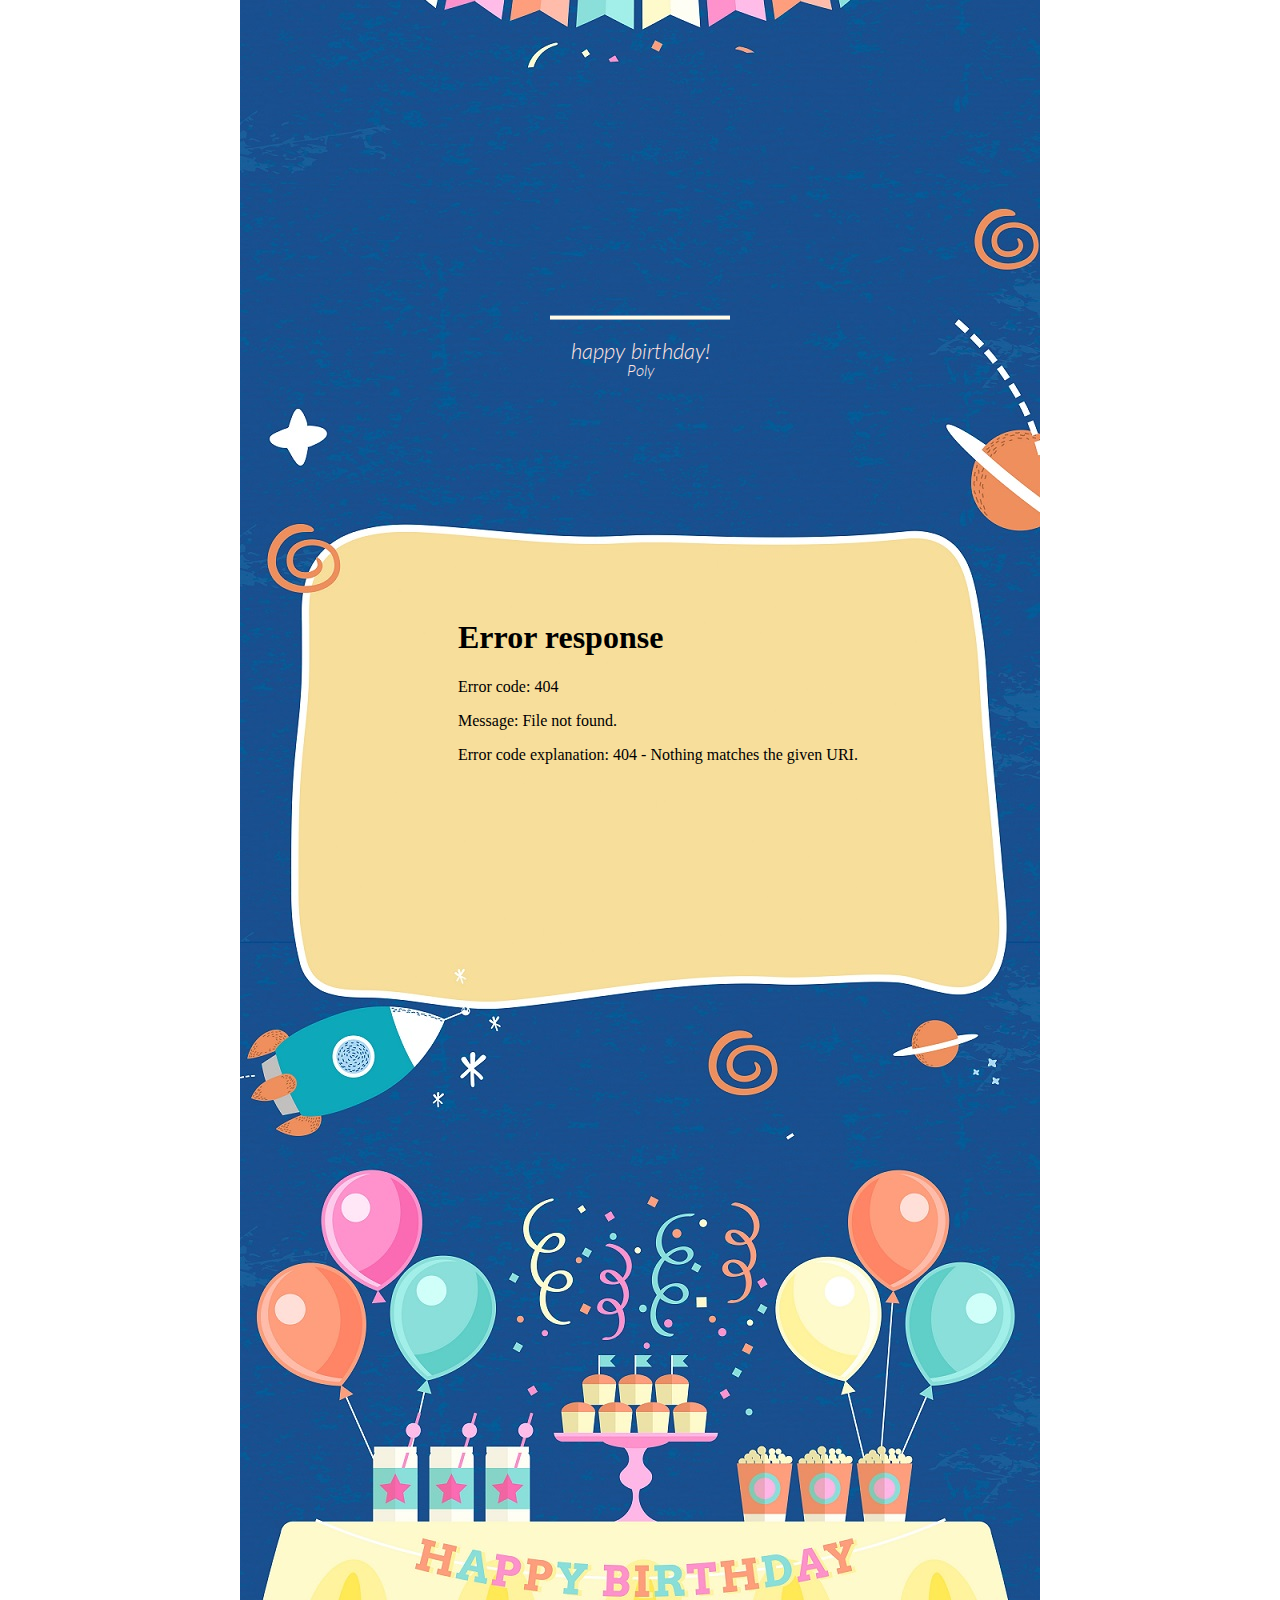
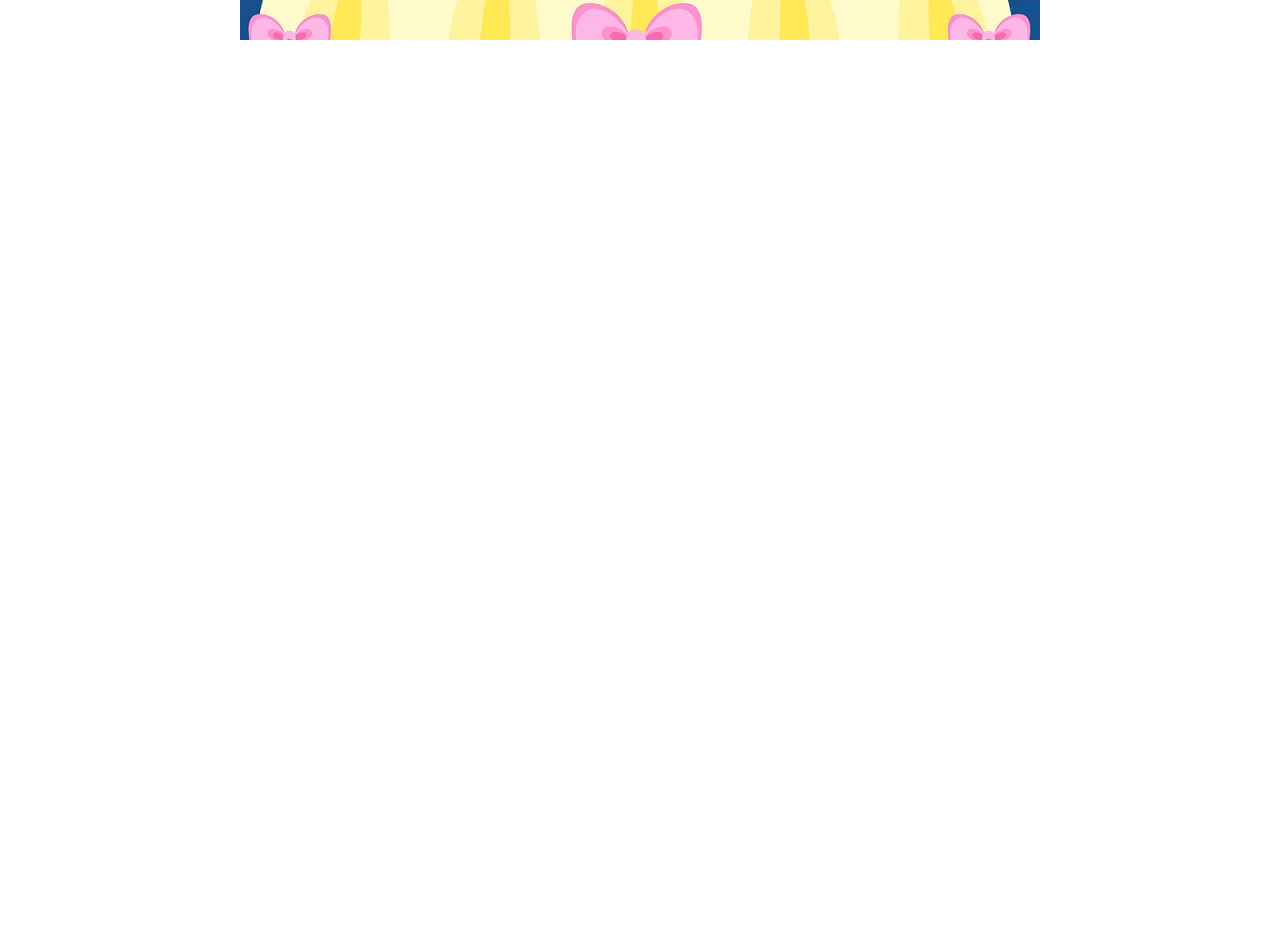
==== birthday/index.html @ 57537cde "update" ====
<html>
<head>
<link rel="stylesheet" type="text/css" href="style.css" media="screen"/>
<link rel="stylesheet" href="css/reset.css">
<link rel="stylesheet" href="css/style.css" media="screen" type="text/css" />
<embed src= "mic/happy.mp3" autostart="true" loop="true" hidden="true" type="audio/mpeg"></EMBED>
</head>
<div class="background">
  <div class="velas">
    <div class="fuego"></div>
    <div class="fuego"></div>
    <div class="fuego"></div>
    <div class="fuego"></div>
    <div class="fuego"></div>
  </div>
<svg id="cake" version="1.1" x="0px" y="0px" width="200px" height="500px" viewBox="0 0 200 500" enable-background="new 0 0 200 500" xml:space="preserve">
    <path fill="#a88679" d="M173.667-13.94c-49.298,0-102.782,0-147.334,0c-3.999,0-4-16.002,0-16.002
		c44.697,0,96.586,0,147.334,0C177.667-29.942,177.668-13.94,173.667-13.94z">
        <animate id="bizcocho_3" attributeName="d" calcMode="spline" keySplines="0 0 1 1; 0 0 1 1" begin="relleno_2.end" dur="0.3s" fill="freeze" values="
                          M173.667-13.94c-49.298,0-102.782,0-147.334,0c-3.999,0-4-16.002,0-16.002
		c44.697,0,96.586,0,147.334,0C177.667-29.942,177.668-13.94,173.667-13.94z
                          ;
                          M173.667,411.567c-47.995,12.408-102.955,12.561-147.334,0
		c-3.848-1.089-0.189-16.089,3.661-15.002c44.836,12.66,90.519,12.753,139.427,0.07
		C173.293,395.631,177.541,410.566,173.667,411.567z
                          ;
                          M173.667,427.569c-49.795,0-101.101,0-147.334,0c-3.999,0-4-16.002,0-16.002
		c46.385,0,97.539,0,147.334,0C177.668,411.567,177.667,427.569,173.667,427.569z
                          " />
    </path>
    <path fill="#8b6a60" d="M100-178.521c1.858,0,3.364,1.506,3.364,3.363c0,0,0,33.17,0,44.227
		c0,19.144,0,57.431,0,76.574c0,10.152,0,40.607,0,40.607c0,1.858-1.506,3.364-3.364,3.364l0,0c-1.858,0-3.364-1.506-3.364-3.364c0,0,0-30.455,0-40.607c0-19.144,0-57.432,0-76.575c0-11.057,0-44.226,0-44.226C96.636-177.015,98.142-178.521,100-178.521
		L100-178.521z">
        <animate id="relleno_2" attributeName="d" calcMode="spline" keySplines="0 0 1 1; 0 0 1 1; 0 0 0.58 1" begin="bizcocho_2.end" dur="0.5s" fill="freeze" values="
                          M100-178.521c1.858,0,3.364,1.506,3.364,3.363c0,0,0,33.17,0,44.227
		c0,19.144,0,57.431,0,76.574c0,10.152,0,40.607,0,40.607c0,1.858-1.506,3.364-3.364,3.364l0,0c-1.858,0-3.364-1.506-3.364-3.364c0,0,0-30.455,0-40.607c0-19.144,0-57.432,0-76.575c0-11.057,0-44.226,0-44.226C96.636-177.015,98.142-178.521,100-178.521
		L100-178.521z
                          ;
                          M100,267.257c1.858,0,3.364,1.506,3.364,3.363c0,0,0,33.17,0,44.227
		c0,19.143,0,57.43,0,76.574c0,10.151,0,40.606,0,40.606c0,1.858-1.506,3.364-3.364,3.364l0,0c-1.858,0-3.364-1.506-3.364-3.364
		c0,0,0-30.455,0-40.606c0-19.145,0-57.432,0-76.576c0-11.057,0-44.225,0-44.225C96.636,268.763,98.142,267.257,100,267.257
		L100,267.257z
                          ;
                          M93.928,405.433c-0.655,6.444-0.102,9.067,2.957,11.798c0,0,8.083,5.571,16.828,3.503
		c18.629-4.406,43.813,6.194,50.792,7.791c14.75,3.375,9.162,6.867,9.162,6.867c-2.412,2.258-58.328,0-73.667,0l0,0
		c-1.858,0-69.995,2.133-73.667,0c0,0-3.337-2.439,6.172-5.992c11.375-4.25,52.875,8.822,47.139-9.442
		c-6.333-20.167,5.226-21.514,5.226-21.514c3.435-0.915,12.78-6.663,10.923-0.546L93.928,405.433z
                          ;
                          M102.242,427.569c5.348,0,14.079,0,17.462,0c0,0,17.026,0,27.504,0
		c19.143,0,20.39-3.797,26.459,0c3,1.877,0,7.823,0,7.823c-2.412,2.258-58.328,0-73.667,0l0,0c-1.858,0-67.187,0-73.667,0
		c0,0-4.125-4.983,0-7.823c5.201-3.58,16.085,0,23.725,0c8.841,0,20.762,0,20.762,0c3.686,0,8.597,0,19.511,0H102.242z
                          " />
    </path>
    <path fill="#a88679" d="M173.667-15.929c-46.512,0-105.486,0-147.334,0c-3.999,0-4-16.002,0-16.002
		c43.566,0,97.96,0,147.334,0C177.667-31.931,177.666-15.929,173.667-15.929z">
        <animate id="bizcocho_2" attributeName="d" calcMode="spline" keySplines="0 0 1 1; 0 0 1 1; 0.25 0 0.58 1" begin="relleno_1.end" dur="0.5s" fill="freeze" values="
                          M173.667-15.929c-46.512,0-105.486,0-147.334,0c-3.999,0-4-16.002,0-16.002
		c43.566,0,97.96,0,147.334,0C177.667-31.931,177.666-15.929,173.667-15.929z
                          ;
                          M173.434,445.393c-47.269,8.001-105.245,8.001-147.334,0c-3.929-0.747-0.692-16.543,3.243-15.824
		c43.828,8.001,92.165,8.001,140.739,0C174.029,428.918,177.377,444.726,173.434,445.393z
                          ;
                          M173.667,449.514c-47.576-5.454-102.799-5.744-147.333,0c-3.966,0.512-3.938-15.297,0-16.002
		c43.683-7.823,97.646-8.026,147.333,0C177.616,434.15,177.642,449.969,173.667,449.514z
                          ;
                          M173.667,451.394c-49.298,0-102.782,0-147.334,0c-3.999,0-4-16.002,0-16.002
		c44.697,0,96.586,0,147.334,0C177.667,435.392,177.668,451.394,173.667,451.394z
                          " />
    </path>
    <path fill="#8b6a60" d="M101.368-73.685c0,12.164,0,15.18,0,28.519c0,22.702,0-13.661,0,8.304c0,14.48,0,18.233,0,30.512
		c0,1.753-2.958,1.847-2.958,0c0-12.68,0-16.277,0-30.401c0-21.983,0,11.66,0-8.305c0-13.027,0-15.992,0-28.628
		C98.411-75.883,101.368-75.592,101.368-73.685z">
        <animate id="relleno_1" attributeName="d" calcMode="spline" keySplines="0 0 1 1; 0 0 1 1; 0 0 0.6 1" begin="bizcocho_1.end" dur="0.5s" fill="freeze" values="
                          M101.368-73.685c0,12.164,0,15.18,0,28.519c0,22.702,0-13.661,0,8.304c0,14.48,0,18.233,0,30.512
		c0,1.753-2.958,1.847-2.958,0c0-12.68,0-16.277,0-30.401c0-21.983,0,11.66,0-8.305c0-13.027,0-15.992,0-28.628
		C98.411-75.883,101.368-75.592,101.368-73.685z
                          ;
                          M101.368,350.885c0,12.164,0,65.18,0,78.518c0,22.703,0-33.66,0-11.695c0,14.48,0,28.232,0,40.512
		c0,1.753-2.958,1.847-2.958,0c0-12.68,0-26.277,0-40.402c0-21.982,0,31.66,0,11.695c0-13.027,0-65.992,0-78.627
		C98.411,348.686,101.368,348.977,101.368,350.885z
                          ;
                          M128.38,447.567c37.626,6.312,39.303,13.658,26.833,12.833c-22.653-1.499-13.636-0.831-23.302-0.831
		c-14.48,0-17.884,0-30.163,0c-2.087,0-2.068,0-3.915,0c-13.333,0-8.963,0-23.088,0c-11.668,0-14.062,5.995-27.532,1.164
		c-12.629-4.529,38.667-3.167,46.833-17.333C100.077,432.94,105.546,443.736,128.38,447.567z
                          ;
                          M173.667,451.394c2.875,0,2.997,9.257,0,9.131c-22.662-0.956-32.09-0.956-41.756-0.956
		c-14.48,0-17.884,0-30.163,0c-2.087,0-2.068,0-3.915,0c-13.333,0-8.963,0-23.088,0c-11.668,0-34.99-0.294-48.412,1.831
		c-4.109,0.65-3.01-10.006,0-10.006C37.129,451.394,149.379,451.394,173.667,451.394z
                          " />
    </path>
    <path fill="#a88679" d="M173.667,21.571c-33.174,0-111.467,0-147.334,0c-4,0-4-16.002,0-16.002c39.836,0,105.982,0,147.334,0
		C177.668,5.569,177.667,21.571,173.667,21.571z">
        <animate id="bizcocho_1" attributeName="d" calcMode="spline" keySplines="0 0 1 1; 0 0 1 1; 0 0 1 1; 0.25 0 1 1; 0 0 1 1; 0.25 0 0.6 1" begin="2s" dur="0.8s" fill="freeze" values="
                          M173.667,21.571c-33.174,0-111.467,0-147.334,0c-4,0-4-16.002,0-16.002c39.836,0,105.982,0,147.334,0
		C177.668,5.569,177.667,21.571,173.667,21.571z
                          ;
                          M173.667,459.569c-33.197,16.002-110.782,16.002-147.334,0c-3.664-1.604,1.614-15.617,5.337-14.153
		c40.702,16.002,94.289,16.104,136.505,0.103C171.917,444.1,177.271,457.832,173.667,459.569z
                          ;
                          M171.817,475.571c-39.361-3.001-105.438-2.571-143.556,0c-3.991,0.27-7.377-14.736-3.387-15.014
		c41.553-2.888,104.421-3.121,150.51-0.233C179.378,460.574,175.806,475.875,171.817,475.571z
                          ;
                          M171.817,459.564c-38.8-12.188-104.504-13.762-143.556,0c-3.772,1.329-7.961-12.604-4.178-13.905
		c40.864-14.064,105.114-15.52,151.918-0.973C179.822,445.874,175.634,460.762,171.817,459.564z
                          ;
                          M173.667,475.571c-46.376-5.005-105.924-4.003-147.334,0c-3.981,0.385-3.479-15.421,0.479-16.002
		c43.087-6.327,97.705-7.083,146.855,0.438C177.621,460.613,177.644,476,173.667,475.571z
                          ;
                          M173.667,474.117c-46.376,1.866-105.638,2.01-147.334,0c-3.995-0.192-3.52-16.144,0.479-16.002
		c43.794,1.55,96.341,1.541,145.723,0C176.532,457.99,177.663,473.956,173.667,474.117z
                          ;
                          M173.667,475.571c-46.512,0-105.486,0-147.334,0c-3.999,0-4-16.002,0-16.002c43.566,0,97.96,0,147.334,0
		C177.667,459.569,177.666,475.571,173.667,475.571z
                          " />
    </path>
    <path fill="#fefae9" d="M104.812,113.216c0,3.119-2.164,5.67-4.812,5.67c-2.646,0-4.812-2.551-4.812-5.67c0-5.594,0-16.782,0-22.375
	c0-5.143,0-15.427,0-20.568c0-7.333,0-21.998,0-29.33c0-5.523,0-16.569,0-22.092c0-3.295,0-9.885,0-13.181
	C95.188,2.551,97.353,0,100,0c2.648,0,4.812,2.551,4.812,5.669c0,3.248,0,9.743,0,12.991c0,5.428,0,16.284,0,21.711
	c0,7.618,0,22.854,0,30.472c0,4.952,0,14.854,0,19.807C104.812,96.292,104.812,107.576,104.812,113.216z">
        <animate id="crema" attributeName="d" calcMode="spline" keySplines="0 0 1 1; 0 0 1 1; 0 0 1 1; 0.25 0 1 1; 0 0 1 1; 0 0 0.58 1" begin="bizcocho_3.end" dur="2s" fill="freeze" values="
                          M104.812,113.216c0,3.119-2.164,5.67-4.812,5.67c-2.646,0-4.812-2.551-4.812-5.67c0-5.594,0-16.782,0-22.375
	c0-5.143,0-15.427,0-20.568c0-7.333,0-21.998,0-29.33c0-5.523,0-16.569,0-22.092c0-3.295,0-9.885,0-13.181
	C95.188,2.551,97.353,0,100,0c2.648,0,4.812,2.551,4.812,5.669c0,3.248,0,9.743,0,12.991c0,5.428,0,16.284,0,21.711
	c0,7.618,0,22.854,0,30.472c0,4.952,0,14.854,0,19.807C104.812,96.292,104.812,107.576,104.812,113.216z
                          ;
                          M104.812,405.897c0,3.119-2.164,5.67-4.812,5.67c-2.646,0-4.812-2.551-4.812-5.67c0-5.594,0-16.782,0-22.376
	c0-5.143,0-15.426,0-20.568c0-7.332,0-21.997,0-29.33c0-5.522,0-16.568,0-22.092c0-3.295,0-9.885,0-13.181
	c0-3.118,2.165-5.669,4.812-5.669c2.648,0,4.812,2.551,4.812,5.669c0,3.247,0,9.743,0,12.991c0,5.428,0,16.283,0,21.711
	c0,7.618,0,22.854,0,30.473c0,4.951,0,14.854,0,19.807C104.812,388.972,104.812,400.256,104.812,405.897z
                          ;
                          M111.873,411.567c-3.119,0-9.226,0-11.874,0c-2.646,0-7.748,0-10.867,0c-7.086,0-12.698,0-18.292,0
	c-6.592,0-12.871,7.371-19.166,3.008c-10.043-6.961-7.776-10.169,2.991-17.745c12.61-8.873,27.713,1.994,25.919-7.531
	c-2.589-13.742,11.008-14.513,11.365-17.789c0.441-4.051,4.235-11.107,8.051-8.175c3.113,2.393,1.007,8.008,0,13.159
	c-1.871,9.569,8.058,2.113,9.494,14.155c2.592,21.732,21.184-0.675,29.309,7.976c5.216,5.553,18.413,5.552,15.426,12.942
	c-3.131,7.745-15.825-4.369-23.8,2.903C126.261,418.271,118.301,411.567,111.873,411.567z
                          ;
                          M111.873,411.567c-3.119,0-9.226,0-11.874,0c-2.646,0-9.734,4.069-12.853,4.069
	c-7.086,0-10.712-4.069-16.306-4.069c-6.592,0-12.12,6.013-19.166,3.008c-7.053-3.008-7.458,2.026-18.659,1.165
	c-6.832-0.525-7.522-3.034-7.533-6.265c-0.037-10.336,22.073-2.452,36.613-2.628c10.234-0.124,19.856-1.439,37.905-2.102
	c16.642-0.61,32.699,1.552,46.009,1.927c12.438,0.351,29.663-8.99,31.532,3.315c0.773,5.093-5.605,3.342-11.211,9.579
	c-5.093,5.667-7.59-4.605-12.965-3.832c-8.269,1.189-14.962-8.537-22.937-1.265C126.261,418.271,118.301,411.567,111.873,411.567z
                          ;
                          M110.946,413.652c-2.904-1.137-8.405-2.748-12.446-0.97c-6.099,2.685-7.273,10.358-13.253,8.242
	c-7.843-2.775-8.953-5.008-14.546-5.01c-24.653-0.011-4.849,26.507-18.264,26.507c-12.377,0,5.791-33.537-19.422-26.682
	c-7.703,2.095-9.806-0.942-9.817-4.173c-0.037-10.336,24.357-4.544,38.897-4.72c10.234-0.124,19.856-1.439,37.905-2.102
	c16.642-0.61,32.699,1.552,46.009,1.927c12.438,0.351,28.973-8.865,31.532,3.315c1.449,6.896,0.318,15.624-3.874,15.624
	c-7.619,0-1.788-15.192-19.243-7.111c-7.581,3.51-15.963-9.738-26.669,1.066C120.644,426.744,118.381,416.561,110.946,413.652z
                          ;
                          M111.547,413.9c-2.969-0.956-8.775-0.949-13.167-0.5c-14.667,1.5-8.325,16.508-14.667,16.666
	c-6.667,0.166-0.167-13.5-13.013-14.151c-30.471-1.545-5.572,46.651-18.987,46.651c-12.377,0,10.333-50.166-18.667-44.5
	c-7.835,1.531-9.537-1.417-9.548-4.647c-0.037-10.336,23.675-5.177,38.215-5.353c10.234-0.124,20.618-1.671,38.667-2.333
	c16.642-0.61,32.023,1.458,45.333,1.833c12.438,0.351,33.819-8.431,33.199,4.001c-0.532,10.666,0.414,26.166-5.245,25.833
	c-7.606-0.447-2.954-31.5-19.243-18.899c-7.985,6.177-17.658-5.969-27.377,5.732C118.88,434.066,121.38,417.067,111.547,413.9z
                          ;
                          M111.547,415.233c-6.667-0.834-9.667,4.667-13.833,3.333c-19.649-6.291-8.158,22.176-14.5,22.334
	c-6.667,0.166,2.833-18-13.333-22.167c-29.544-7.615-9.667,43.833-20.167,43.833c-10.333,0,8.004-55.006-16.833-39
	c-7.5,4.833-9.508-3.78-9.299-7.004c0.799-12.329,23.592-7.153,38.132-7.329c10.234-0.124,20.238-1.505,38.287-2.167
	c16.642-0.61,32.903,1.125,46.213,1.5c12.438,0.351,35.058-5.579,31.863,6.451c-5.532,20.833,1.25,28.216-4.409,27.883
	c-7.606-0.447-6.058-37.895-20.62-23.333c-10.167,10.166-15.972-0.747-25,12C119.547,443.568,121.798,416.515,111.547,415.233z
                          " />
    </path>
    <rect x="10" y="475.571" fill="#fefae9" width="180" height="4" />
</svg>
<div class="text">
  <h1>happy birthday!</h1>
  <p>Poly</p>
</div>
<div class="myVideo">

<iframe height=320 width=430 src='video/MyVideo.mp4' frameborder=0 'allowfullscreen'></iframe>
</div>
</div>
</html>
---- birthday/style.css ----
.background{
	height:300%;
	width:100%;
	background: url(images/background.jpg) no-repeat center top;
}
.myVideo{
	position: relative;
	left:450px;
	top:220px;
}
---- birthday/css/style.css ----
@import url(http://fonts.googleapis.com/css?family=Lato:300italic);
html,
body {
  width: 100%;
  height: 100%;
}


#cake {
  display: block;
  position: relative;
  margin: -10em auto 0 auto;
}

/* ============================================== Candle
*/
.velas {
  background: #ffffff;
  border-radius: 10px;
  position: absolute;
  top: 228px;
  left: 50%;
  margin-left: -2.5px;
  margin-top: -8.33333333px;
  width: 5px;
  height: 35px;
  -webkit-transform: translateY(-300px);
  -ms-transform: translateY(-300px);
  transform: translateY(-300px);
  -webkit-backface-visibility: hidden;
  -ms-backface-visibility: hidden;
  backface-visibility: hidden;
  -webkit-animation: in 500ms 6s ease-out forwards;
  animation: in 500ms 6s ease-out forwards;
}

.velas:after,
.velas:before {
  background: rgba(255, 0, 0, 0.4);
  content: "";
  position: absolute;
  width: 100%;
  height: 2.22222222px;
}

.velas:after {
  top: 25%;
  left: 0;
}

.velas:before {
  top: 45%;
  left: 0;
}

/* ============================================== Fire
*/
.fuego {
  border-radius: 100%;
  position: absolute;
  top: -20px;
  left: 50%;
  margin-left: -2.2px;
  width: 6.66666667px;
  height: 18px;
}

.fuego:nth-child(1) {
  -webkit-animation: fuego 2s 6.5s infinite;
  animation: fuego 2s 6.5s infinite;
}

.fuego:nth-child(2) {
  -webkit-animation: fuego 1.5s 6.5s infinite;
  animation: fuego 1.5s 6.5s infinite;
}

.fuego:nth-child(3) {
  -webkit-animation: fuego 1s 6.5s infinite;
  animation: fuego 1s 6.5s infinite;
}

.fuego:nth-child(4) {
  -webkit-animation: fuego 0.5s 6.5s infinite;
  animation: fuego 0.5s 6.5s infinite;
}

.fuego:nth-child(5) {
  -webkit-animation: fuego 0.2s 6.5s infinite;
  animation: fuego 0.2s 6.5s infinite;
}

/* ============================================== Animation Fire
*/
@-webkit-keyframes fuego {
  0%, 100% {
    background: rgba(254, 248, 97, 0.5);
    -webkit-box-shadow: 0 0 40px 10px rgba(248, 233, 209, 0.2);
    box-shadow: 0 0 40px 10px rgba(248, 233, 209, 0.2);
    -webkit-transform: translateY(0) scale(1);
    transform: translateY(0) scale(1);
  }

  50% {
    background: rgba(255, 50, 0, 0.1);
    -webkit-box-shadow: 0 0 40px 20px rgba(248, 233, 209, 0.2);
    box-shadow: 0 0 40px 20px rgba(248, 233, 209, 0.2);
    -webkit-transform: translateY(-20px) scale(0);
    transform: translateY(-20px) scale(0);
  }
}
@keyframes fuego {
  0%, 100% {
    background: rgba(254, 248, 97, 0.5);
    -webkit-box-shadow: 0 0 40px 10px rgba(248, 233, 209, 0.2);
    box-shadow: 0 0 40px 10px rgba(248, 233, 209, 0.2);
    -webkit-transform: translateY(0) scale(1);
    transform: translateY(0) scale(1);
  }

  50% {
    background: rgba(255, 50, 0, 0.1);
    -webkit-box-shadow: 0 0 40px 20px rgba(248, 233, 209, 0.2);
    box-shadow: 0 0 40px 20px rgba(248, 233, 209, 0.2);
    -webkit-transform: translateY(-20px) scale(0);
    transform: translateY(-20px) scale(0);
  }
}
@-webkit-keyframes in {
  to {
    -webkit-transform: translateY(0);
    transform: translateY(0);
  }
}
@keyframes in {
  to {
    -webkit-transform: translateY(0);
    transform: translateY(0);
  }
}
.text {
  color: #FFE4E1;
  font-family: 'Lato', sans-serif;
  font-weight: 300;
  font-style: italic;
  text-align: center;
}
.text h1 {
  font-size: 1.4em;
}
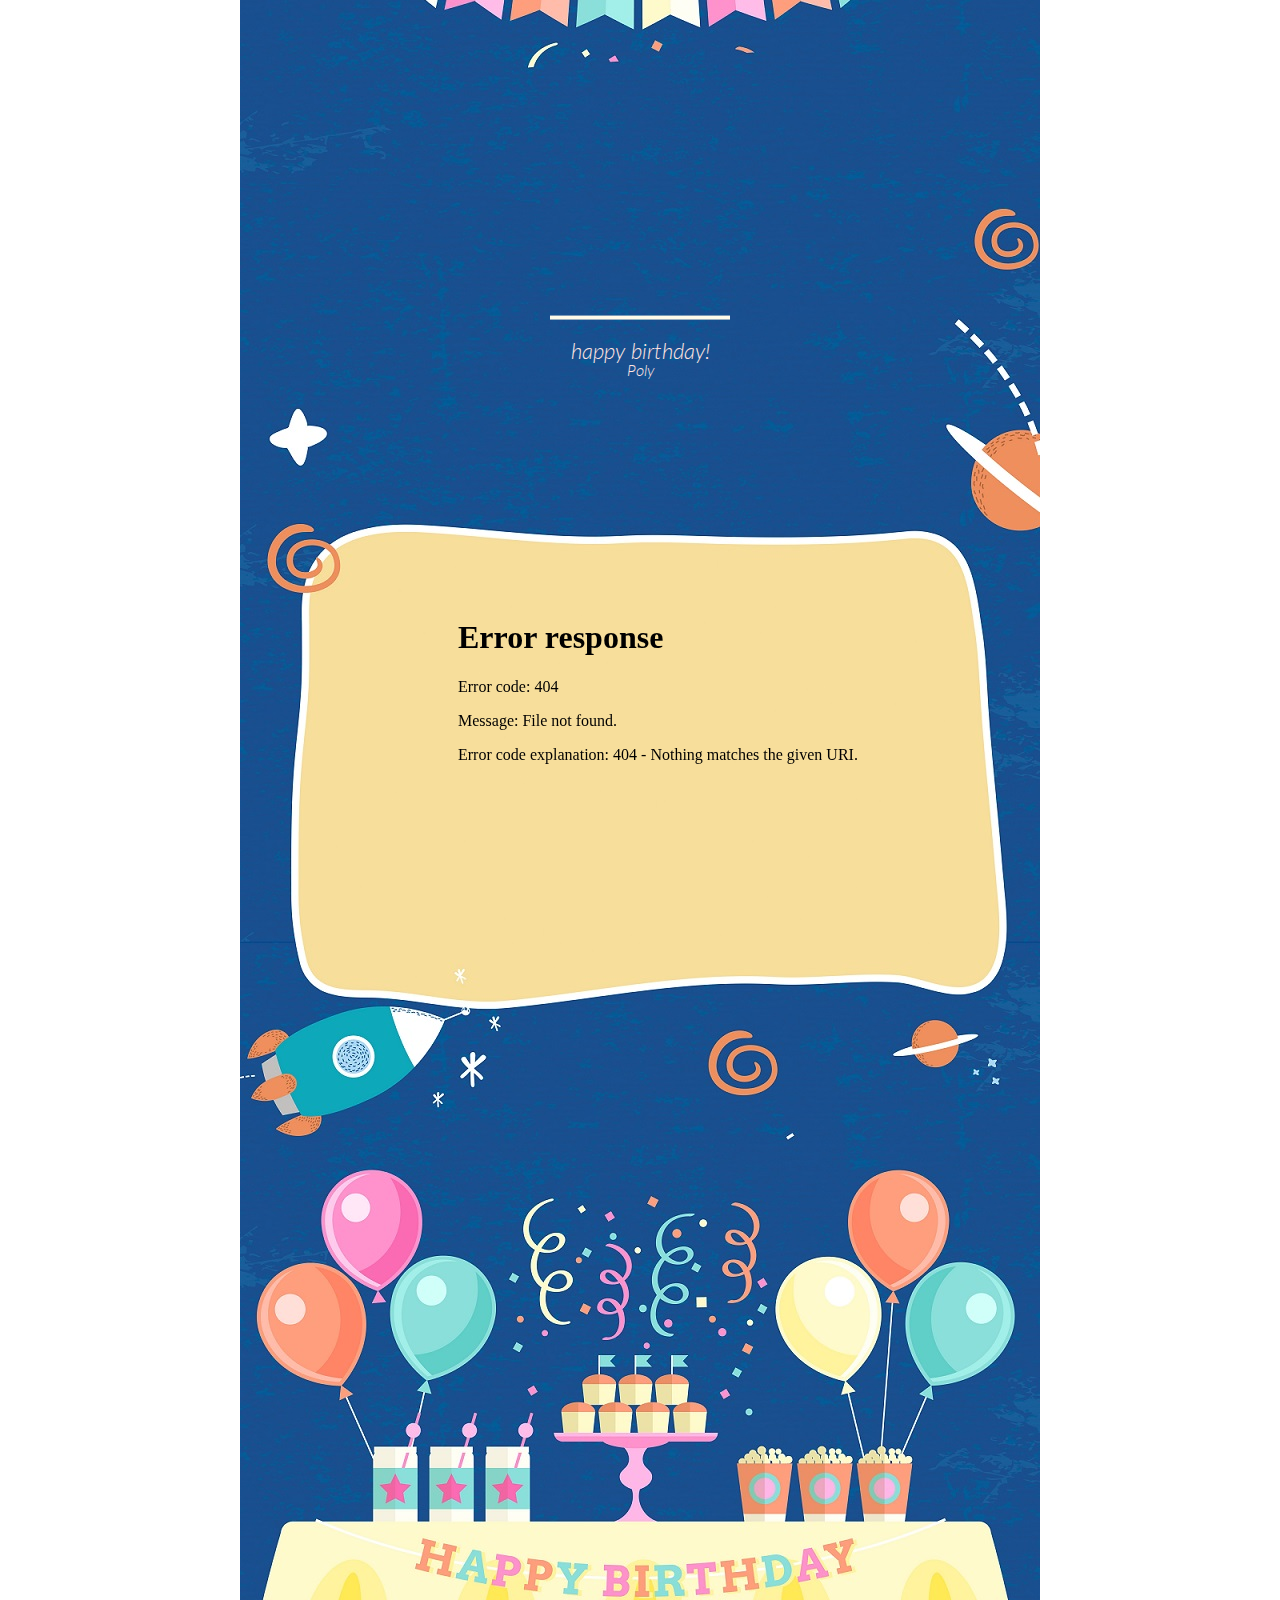
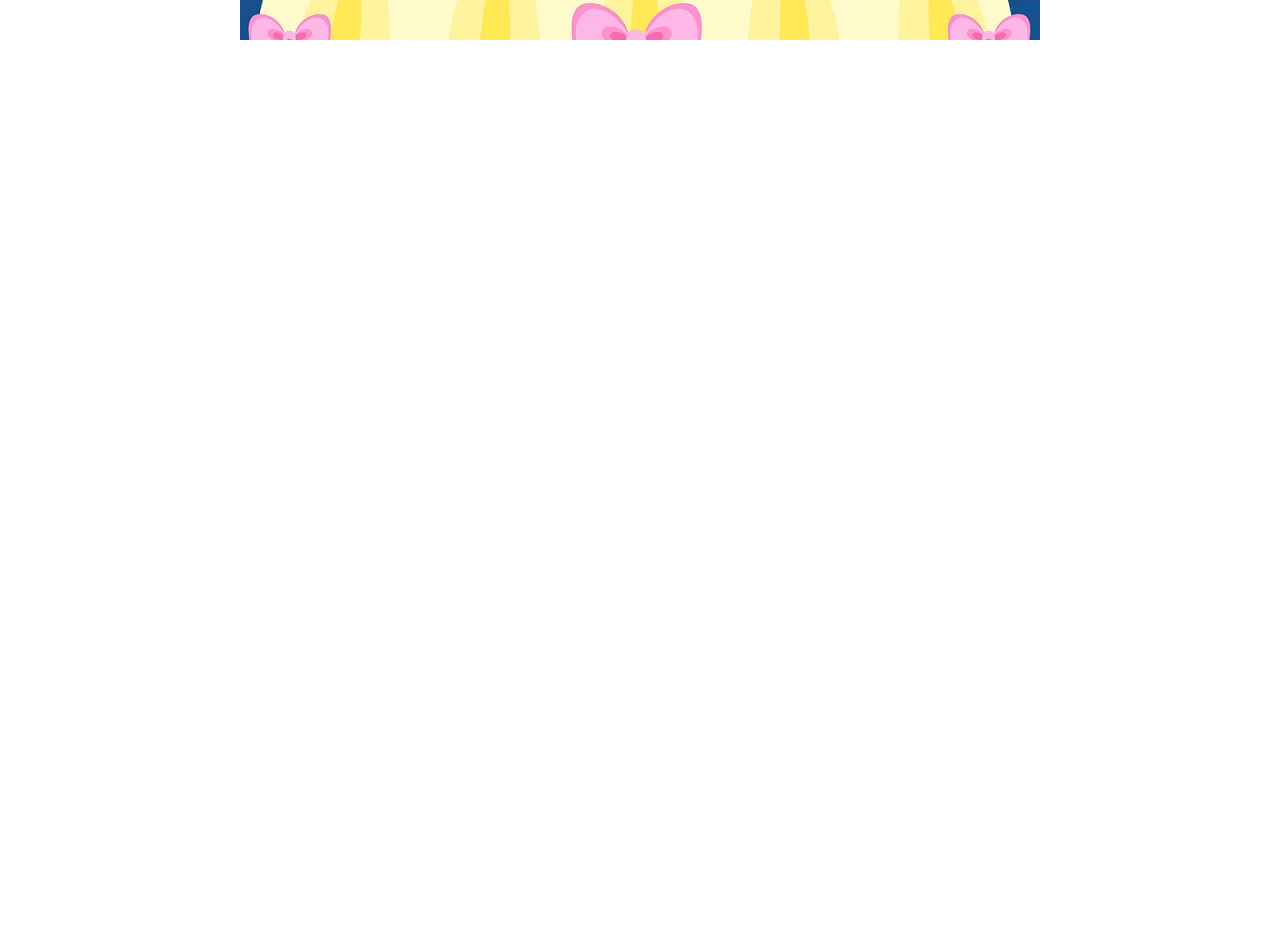
==== commit c3ea8181: "a" ====
--- a/birthday/index.html
+++ b/birthday/index.html
@@ -1,10 +1,23 @@
 <html>
 <head>
+<meta name="viewport" content="width=device-width, initial-scale=1.0, minimum-scale=0.5, maximum-scale=2.0, user-scalable=yes" />     
+<meta name="apple-mobile-web-app-capable" content="yes" />    
+<meta name="format-detection" content="telephone=no" /> 
 <link rel="stylesheet" type="text/css" href="style.css" media="screen"/>
 <link rel="stylesheet" href="css/reset.css">
 <link rel="stylesheet" href="css/style.css" media="screen" type="text/css" />
-<embed src= "mic/happy.mp3" autostart="true" loop="true" hidden="true" type="audio/mpeg"></EMBED>
+<audio src="mic/happy.mp3" id="audio1" hidden="true" autoplay="true" loop="true">
+      </audio>
+<style>
+canvas {
+	width:document.getElementById('background').width;
+	height:document.getElementById('background').height;
+	cursor: crosshair;
+	display: block;
+}
+</style>
 </head>
+<body>
 <div class="background">
   <div class="velas">
     <div class="fuego"></div>
@@ -166,8 +179,285 @@
   <p>Poly</p>
 </div>
 <div class="myVideo">
-
 <iframe height=320 width=430 src='video/MyVideo.mp4' frameborder=0 'allowfullscreen'></iframe>
 </div>
+<canvas id="canvas">Canvas is not supported in your browser.</canvas>
+<script>
+// when animating on canvas, it is best to use requestAnimationFrame instead of setTimeout or setInterval
+// not supported in all browsers though and sometimes needs a prefix, so we need a shim
+window.requestAnimFrame = ( function() {
+	return window.requestAnimationFrame ||
+				window.webkitRequestAnimationFrame ||
+				window.mozRequestAnimationFrame ||
+				function( callback ) {
+					window.setTimeout( callback, 1000 / 60 );
+				};
+})();
+
+// now we will setup our basic variables for the demo
+var canvas = document.getElementById( 'canvas' ),
+		ctx = canvas.getContext( '2d' ),
+		// full screen dimensions
+		cw = screen.width,
+		ch = screen.height,
+		//cw = window.innerWidth,
+		//ch = window.innerHeight,
+		// firework collection
+		fireworks = [],
+		// particle collection
+		particles = [],
+		// starting hue
+		hue = 120,
+		// when launching fireworks with a click, too many get launched at once without a limiter, one launch per 5 loop ticks
+		limiterTotal = 5,
+		limiterTick = 0,
+		// this will time the auto launches of fireworks, one launch per 80 loop ticks
+		timerTotal = 80,
+		timerTick = 0,
+		mousedown = true,
+		// mouse x coordinate,
+		mx,
+		// mouse y coordinate
+		my;
+		
+// set canvas dimensions
+canvas.width = cw;
+canvas.height = ch;
+
+// now we are going to setup our function placeholders for the entire demo
+
+// get a random number within a range
+function random( min, max ) {
+	return Math.random() * ( max - min ) + min;
+}
+
+// calculate the distance between two points
+function calculateDistance( p1x, p1y, p2x, p2y ) {
+	var xDistance = p1x - p2x,
+			yDistance = p1y - p2y;
+	return Math.sqrt( Math.pow( xDistance, 2 ) + Math.pow( yDistance, 2 ) );
+}
+
+// create firework
+function Firework( sx, sy, tx, ty ) {
+	// actual coordinates
+	this.x = sx;
+	this.y = sy;
+	// starting coordinates
+	this.sx = sx;
+	this.sy = sy;
+	// target coordinates
+	this.tx = tx;
+	this.ty = ty;
+	// distance from starting point to target
+	this.distanceToTarget = calculateDistance( sx, sy, tx, ty );
+	this.distanceTraveled = 0;
+	// track the past coordinates of each firework to create a trail effect, increase the coordinate count to create more prominent trails
+	this.coordinates = [];
+	this.coordinateCount = 3;
+	// populate initial coordinate collection with the current coordinates
+	while( this.coordinateCount-- ) {
+		this.coordinates.push( [ this.x, this.y ] );
+	}
+	this.angle = Math.atan2( ty - sy, tx - sx );
+	this.speed = 2;
+	this.acceleration = 1.05;
+	this.brightness = random( 50, 70 );
+	// circle target indicator radius
+	this.targetRadius = 1;
+}
+
+// update firework
+Firework.prototype.update = function( index ) {
+	// remove last item in coordinates array
+	this.coordinates.pop();
+	// add current coordinates to the start of the array
+	this.coordinates.unshift( [ this.x, this.y ] );
+	
+	// cycle the circle target indicator radius
+	if( this.targetRadius < 8 ) {
+		this.targetRadius += 0.3;
+	} else {
+		this.targetRadius = 1;
+	}
+	
+	// speed up the firework
+	this.speed *= this.acceleration;
+	
+	// get the current velocities based on angle and speed
+	var vx = Math.cos( this.angle ) * this.speed,
+			vy = Math.sin( this.angle ) * this.speed;
+	// how far will the firework have traveled with velocities applied?
+	this.distanceTraveled = calculateDistance( this.sx, this.sy, this.x + vx, this.y + vy );
+	
+	// if the distance traveled, including velocities, is greater than the initial distance to the target, then the target has been reached
+	if( this.distanceTraveled >= this.distanceToTarget ) {
+		createParticles( this.tx, this.ty );
+		// remove the firework, use the index passed into the update function to determine which to remove
+		fireworks.splice( index, 1 );
+	} else {
+		// target not reached, keep traveling
+		this.x += vx;
+		this.y += vy;
+	}
+}
+
+// draw firework
+Firework.prototype.draw = function() {
+	ctx.beginPath();
+	// move to the last tracked coordinate in the set, then draw a line to the current x and y
+	ctx.moveTo( this.coordinates[ this.coordinates.length - 1][ 0 ], this.coordinates[ this.coordinates.length - 1][ 1 ] );
+	ctx.lineTo( this.x, this.y );
+	ctx.strokeStyle = 'hsl(' + hue + ', 100%, ' + this.brightness + '%)';
+	ctx.stroke();
+	
+	ctx.beginPath();
+	// draw the target for this firework with a pulsing circle
+	ctx.arc( this.tx, this.ty, this.targetRadius, 0, Math.PI * 2 );
+	ctx.stroke();
+}
+
+// create particle
+function Particle( x, y ) {
+	this.x = x;
+	this.y = y;
+	// track the past coordinates of each particle to create a trail effect, increase the coordinate count to create more prominent trails
+	this.coordinates = [];
+	this.coordinateCount = 5;
+	while( this.coordinateCount-- ) {
+		this.coordinates.push( [ this.x, this.y ] );
+	}
+	// set a random angle in all possible directions, in radians
+	this.angle = random( 0, Math.PI * 2 );
+	this.speed = random( 1, 10 );
+	// friction will slow the particle down
+	this.friction = 0.95;
+	// gravity will be applied and pull the particle down
+	this.gravity = 1;
+	// set the hue to a random number +-20 of the overall hue variable
+	this.hue = random( hue - 20, hue + 20 );
+	this.brightness = random( 50, 80 );
+	this.alpha = 1;
+	// set how fast the particle fades out
+	this.decay = random( 0.015, 0.03 );
+}
+
+// update particle
+Particle.prototype.update = function( index ) {
+	// remove last item in coordinates array
+	this.coordinates.pop();
+	// add current coordinates to the start of the array
+	this.coordinates.unshift( [ this.x, this.y ] );
+	// slow down the particle
+	this.speed *= this.friction;
+	// apply velocity
+	this.x += Math.cos( this.angle ) * this.speed;
+	this.y += Math.sin( this.angle ) * this.speed + this.gravity;
+	// fade out the particle
+	this.alpha -= this.decay;
+	
+	// remove the particle once the alpha is low enough, based on the passed in index
+	if( this.alpha <= this.decay ) {
+		particles.splice( index, 1 );
+	}
+}
+
+// draw particle
+Particle.prototype.draw = function() {
+	ctx. beginPath();
+	// move to the last tracked coordinates in the set, then draw a line to the current x and y
+	ctx.moveTo( this.coordinates[ this.coordinates.length - 1 ][ 0 ], this.coordinates[ this.coordinates.length - 1 ][ 1 ] );
+	ctx.lineTo( this.x, this.y );
+	ctx.strokeStyle = 'hsla(' + this.hue + ', 100%, ' + this.brightness + '%, ' + this.alpha + ')';
+	ctx.stroke();
+}
+
+// create particle group/explosion
+function createParticles( x, y ) {
+	// increase the particle count for a bigger explosion, beware of the canvas performance hit with the increased particles though
+	var particleCount = 30;
+	while( particleCount-- ) {
+		particles.push( new Particle( x, y ) );
+	}
+}
+
+// main demo loop
+function loop() {
+	// this function will run endlessly with requestAnimationFrame
+	requestAnimFrame( loop );
+	
+	// increase the hue to get different colored fireworks over time
+	hue += 0.5;
+	
+	// normally, clearRect() would be used to clear the canvas
+	// we want to create a trailing effect though
+	// setting the composite operation to destination-out will allow us to clear the canvas at a specific opacity, rather than wiping it entirely
+	ctx.globalCompositeOperation = 'destination-out';
+	// decrease the alpha property to create more prominent trails
+	ctx.fillStyle = 'rgba(0, 0, 0, 0.5)';
+	ctx.fillRect( 0, 0, cw, ch );
+	// change the composite operation back to our main mode
+	// lighter creates bright highlight points as the fireworks and particles overlap each other
+	ctx.globalCompositeOperation = 'lighter';
+	
+	// loop over each firework, draw it, update it
+	var i = fireworks.length;
+	while( i-- ) {
+		fireworks[ i ].draw();
+		fireworks[ i ].update( i );
+	}
+	
+	// loop over each particle, draw it, update it
+	var i = particles.length;
+	while( i-- ) {
+		particles[ i ].draw();
+		particles[ i ].update( i );
+	}
+	
+	// launch fireworks automatically to random coordinates, when the mouse isn't down
+	if( timerTick >= timerTotal ) {
+		if( !mousedown ) {
+			// start the firework at the bottom middle of the screen, then set the random target coordinates, the random y coordinates will be set within the range of the top half of the screen
+			fireworks.push( new Firework( cw / 2, ch, random( 0, cw ), random( 0, ch / 2 ) ) );
+			timerTick = 0;
+		}
+	} else {
+		timerTick++;
+	}
+	
+	// limit the rate at which fireworks get launched when mouse is down
+	if( limiterTick >= limiterTotal ) {
+		if( mousedown ) {
+			// start the firework at the bottom middle of the screen, then set the current mouse coordinates as the target
+			fireworks.push( new Firework( cw / 2, ch, mx, my ) );
+			limiterTick = 0;
+		}
+	} else {
+		limiterTick++;
+	}
+}
+
+// mouse event bindings
+// update the mouse coordinates on mousemove
+canvas.addEventListener( 'mousemove', function( e ) {
+	mx = e.pageX - canvas.offsetLeft;
+	my = e.pageY - canvas.offsetTop;
+});
+
+// toggle mousedown state and prevent canvas from being selected
+canvas.addEventListener( 'mousedown', function( e ) {
+	e.preventDefault();
+	mousedown = true;
+});
+
+canvas.addEventListener( 'mouseup', function( e ) {
+	e.preventDefault();
+	mousedown = false;
+});
+
+// once the window loads, we are ready for some fireworks!
+window.onload = loop;
+</script>
 </div>
+</body>
 </html>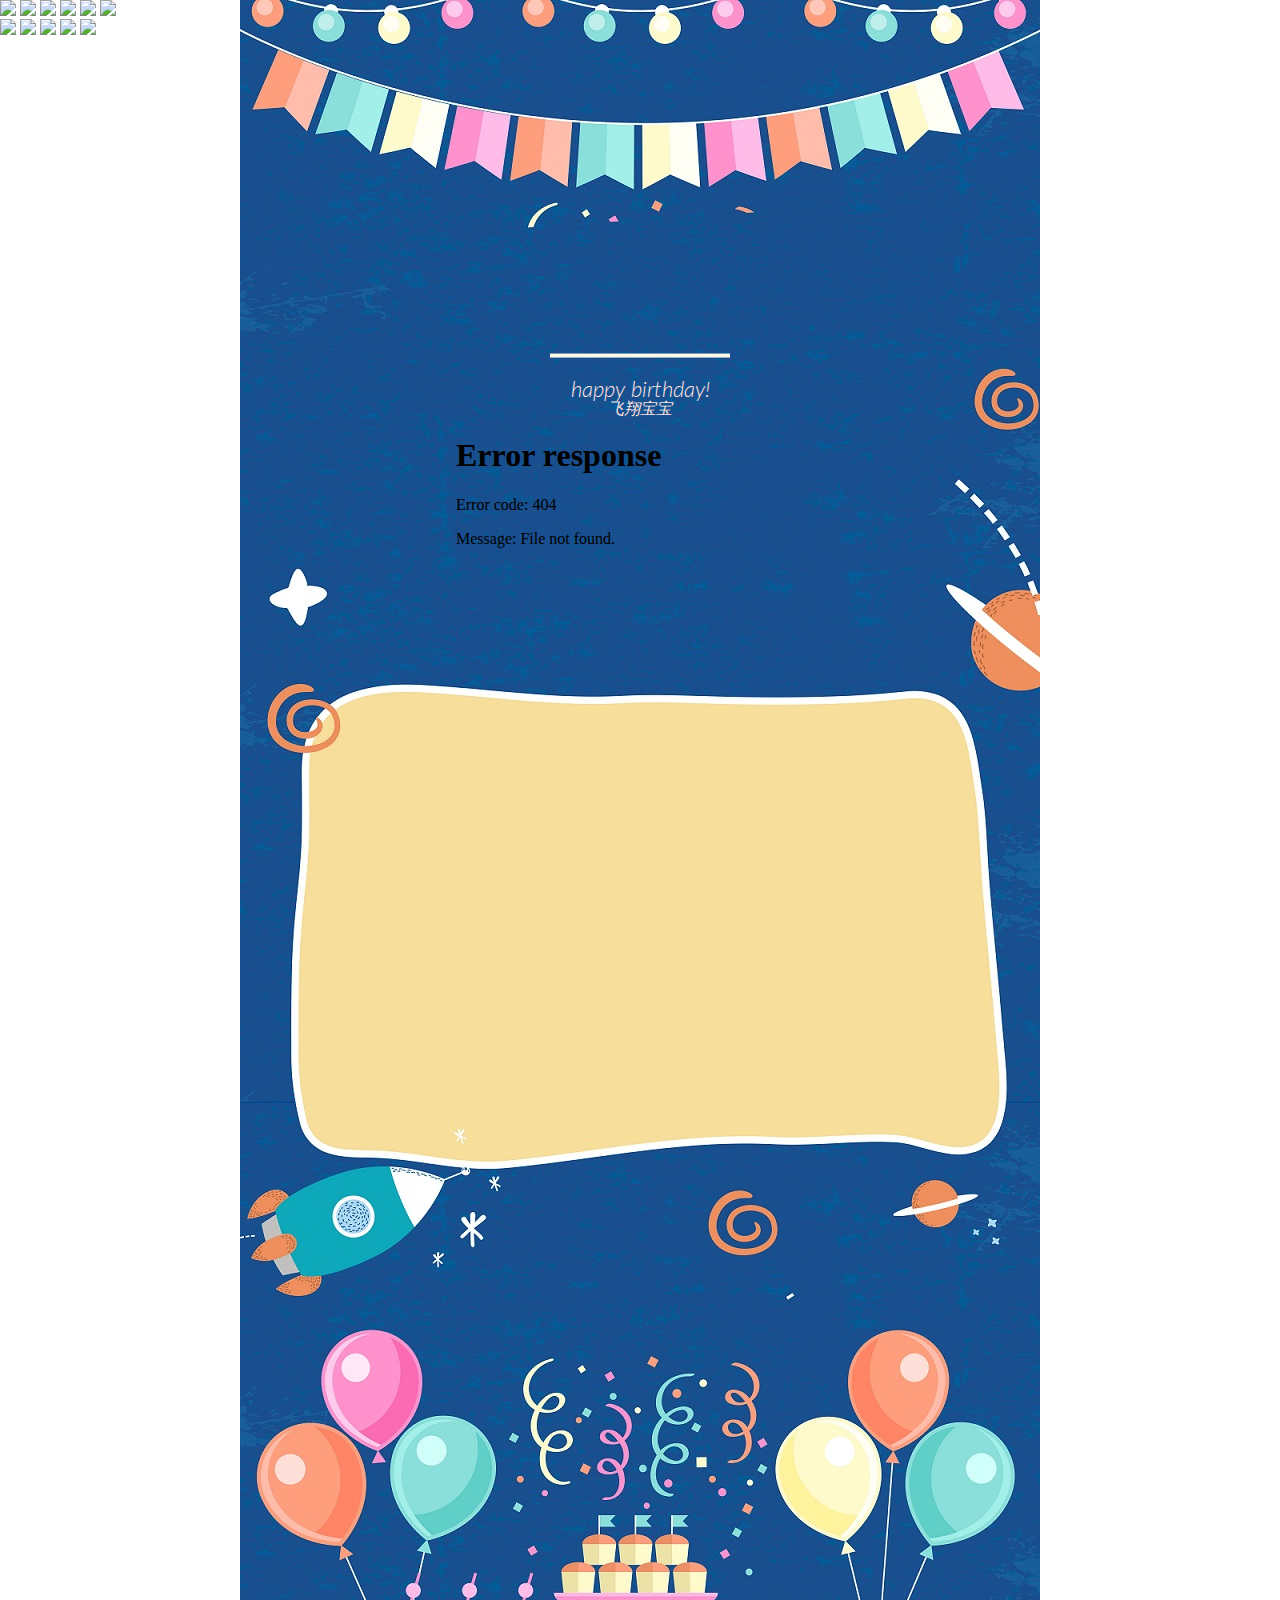
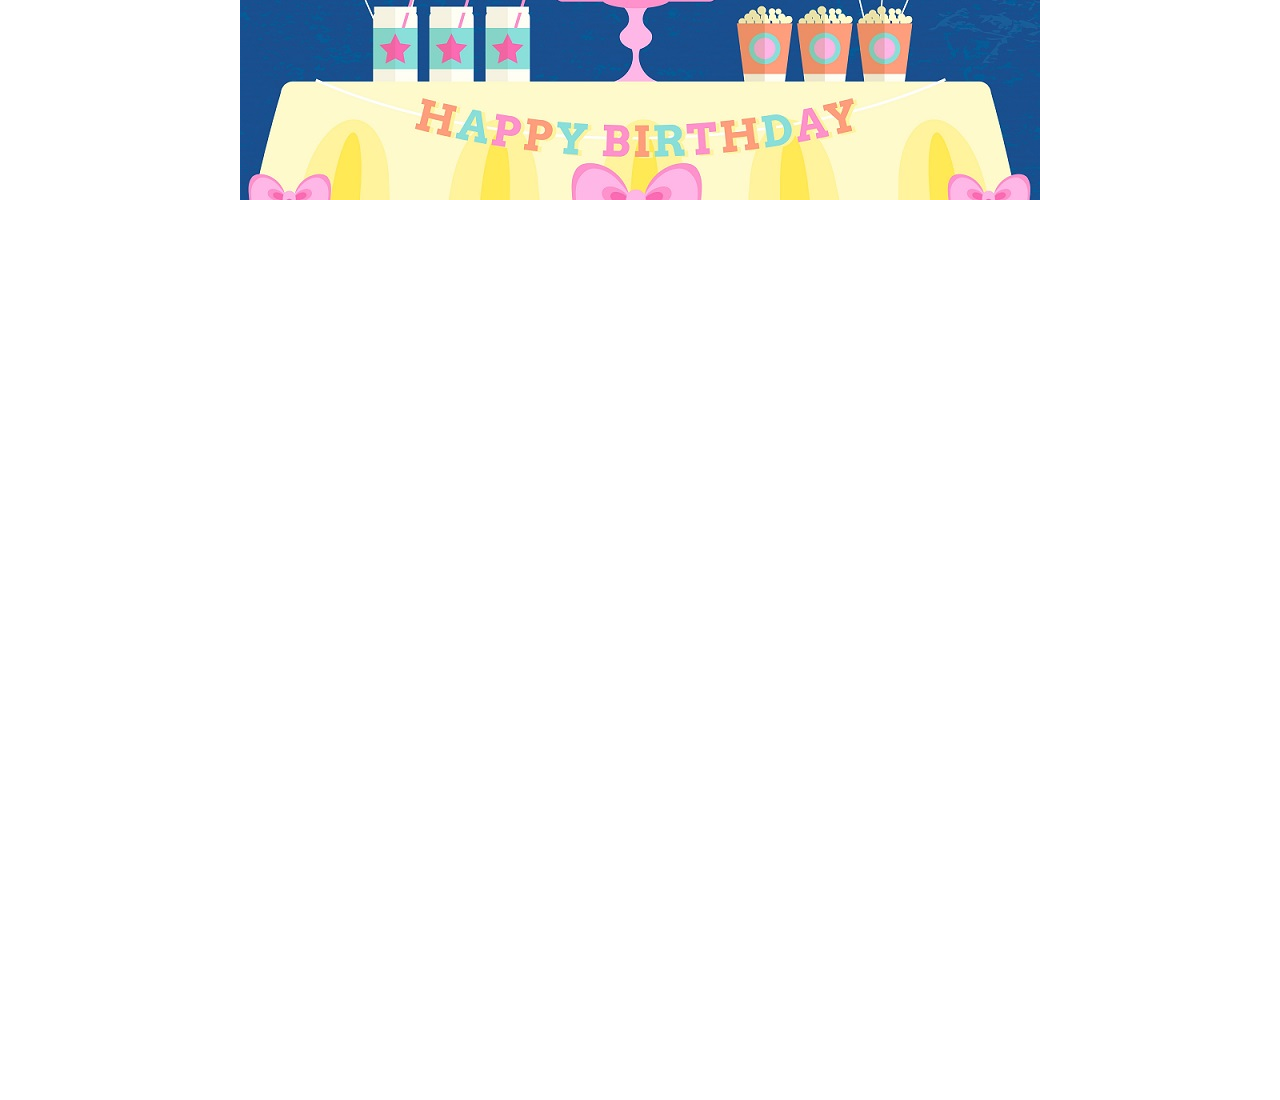
==== commit 9f4df222: "remove" ====
--- a/birthday/index.html
+++ b/birthday/index.html
@@ -6,7 +6,7 @@
 <link rel="stylesheet" type="text/css" href="style.css" media="screen"/>
 <link rel="stylesheet" href="css/reset.css">
 <link rel="stylesheet" href="css/style.css" media="screen" type="text/css" />
-<audio src="mic/happy.mp3" id="audio1" hidden="true" autoplay="true" loop="true">
+<audio src="mic/July-My Soul.mp3" id="audio1" hidden="true" autoplay="true" loop="true">
       </audio>
 <style>
 canvas {
@@ -18,7 +18,23 @@
 </style>
 </head>
 <body>
+
 <div class="background">
+	<div class="images">
+		<img class="pic pic1" src="images/但我不知道应该放什么图好.png">
+		<img class="pic pic2" src="images/我想放些你的照片上去.png">
+		<img class="pic pic4" src="images/但是我没有.png">
+		<img class="pic pic6" src="images/我想把页面装饰的漂亮点.png">
+		<img class="pic pic8" src="images/我想放一些我们的照片上去.png">
+		<img class="pic pic10" src="images/可是我更没有.png">
+	</div>
+		<div class="images2">
+		<img class="pic pic3" src="images/有一天.png">
+		<img class="pic pic5" src="images/我们的照片.png">
+		<img class="pic pic7" src="images/我希望.png">
+		<img class="pic pic9" src="images/这个照片墙可以挂满.png">
+		<img class="pic pic11" src="images/timg.jpg">
+	</div>
   <div class="velas">
     <div class="fuego"></div>
     <div class="fuego"></div>
@@ -176,288 +192,12 @@
 </svg>
 <div class="text">
   <h1>happy birthday!</h1>
-  <p>Poly</p>
+  <p>飞翔宝宝</p>
 </div>
-<div class="myVideo">
-<iframe height=320 width=430 src='video/MyVideo.mp4' frameborder=0 'allowfullscreen'></iframe>
+<div class="myVideoBlock"> 	
+<iframe class="myVideo" src='video/hb.mp4'></iframe>
 </div>
-<canvas id="canvas">Canvas is not supported in your browser.</canvas>
-<script>
-// when animating on canvas, it is best to use requestAnimationFrame instead of setTimeout or setInterval
-// not supported in all browsers though and sometimes needs a prefix, so we need a shim
-window.requestAnimFrame = ( function() {
-	return window.requestAnimationFrame ||
-				window.webkitRequestAnimationFrame ||
-				window.mozRequestAnimationFrame ||
-				function( callback ) {
-					window.setTimeout( callback, 1000 / 60 );
-				};
-})();
+</div>
 
-// now we will setup our basic variables for the demo
-var canvas = document.getElementById( 'canvas' ),
-		ctx = canvas.getContext( '2d' ),
-		// full screen dimensions
-		cw = screen.width,
-		ch = screen.height,
-		//cw = window.innerWidth,
-		//ch = window.innerHeight,
-		// firework collection
-		fireworks = [],
-		// particle collection
-		particles = [],
-		// starting hue
-		hue = 120,
-		// when launching fireworks with a click, too many get launched at once without a limiter, one launch per 5 loop ticks
-		limiterTotal = 5,
-		limiterTick = 0,
-		// this will time the auto launches of fireworks, one launch per 80 loop ticks
-		timerTotal = 80,
-		timerTick = 0,
-		mousedown = true,
-		// mouse x coordinate,
-		mx,
-		// mouse y coordinate
-		my;
-		
-// set canvas dimensions
-canvas.width = cw;
-canvas.height = ch;
-
-// now we are going to setup our function placeholders for the entire demo
-
-// get a random number within a range
-function random( min, max ) {
-	return Math.random() * ( max - min ) + min;
-}
-
-// calculate the distance between two points
-function calculateDistance( p1x, p1y, p2x, p2y ) {
-	var xDistance = p1x - p2x,
-			yDistance = p1y - p2y;
-	return Math.sqrt( Math.pow( xDistance, 2 ) + Math.pow( yDistance, 2 ) );
-}
-
-// create firework
-function Firework( sx, sy, tx, ty ) {
-	// actual coordinates
-	this.x = sx;
-	this.y = sy;
-	// starting coordinates
-	this.sx = sx;
-	this.sy = sy;
-	// target coordinates
-	this.tx = tx;
-	this.ty = ty;
-	// distance from starting point to target
-	this.distanceToTarget = calculateDistance( sx, sy, tx, ty );
-	this.distanceTraveled = 0;
-	// track the past coordinates of each firework to create a trail effect, increase the coordinate count to create more prominent trails
-	this.coordinates = [];
-	this.coordinateCount = 3;
-	// populate initial coordinate collection with the current coordinates
-	while( this.coordinateCount-- ) {
-		this.coordinates.push( [ this.x, this.y ] );
-	}
-	this.angle = Math.atan2( ty - sy, tx - sx );
-	this.speed = 2;
-	this.acceleration = 1.05;
-	this.brightness = random( 50, 70 );
-	// circle target indicator radius
-	this.targetRadius = 1;
-}
-
-// update firework
-Firework.prototype.update = function( index ) {
-	// remove last item in coordinates array
-	this.coordinates.pop();
-	// add current coordinates to the start of the array
-	this.coordinates.unshift( [ this.x, this.y ] );
-	
-	// cycle the circle target indicator radius
-	if( this.targetRadius < 8 ) {
-		this.targetRadius += 0.3;
-	} else {
-		this.targetRadius = 1;
-	}
-	
-	// speed up the firework
-	this.speed *= this.acceleration;
-	
-	// get the current velocities based on angle and speed
-	var vx = Math.cos( this.angle ) * this.speed,
-			vy = Math.sin( this.angle ) * this.speed;
-	// how far will the firework have traveled with velocities applied?
-	this.distanceTraveled = calculateDistance( this.sx, this.sy, this.x + vx, this.y + vy );
-	
-	// if the distance traveled, including velocities, is greater than the initial distance to the target, then the target has been reached
-	if( this.distanceTraveled >= this.distanceToTarget ) {
-		createParticles( this.tx, this.ty );
-		// remove the firework, use the index passed into the update function to determine which to remove
-		fireworks.splice( index, 1 );
-	} else {
-		// target not reached, keep traveling
-		this.x += vx;
-		this.y += vy;
-	}
-}
-
-// draw firework
-Firework.prototype.draw = function() {
-	ctx.beginPath();
-	// move to the last tracked coordinate in the set, then draw a line to the current x and y
-	ctx.moveTo( this.coordinates[ this.coordinates.length - 1][ 0 ], this.coordinates[ this.coordinates.length - 1][ 1 ] );
-	ctx.lineTo( this.x, this.y );
-	ctx.strokeStyle = 'hsl(' + hue + ', 100%, ' + this.brightness + '%)';
-	ctx.stroke();
-	
-	ctx.beginPath();
-	// draw the target for this firework with a pulsing circle
-	ctx.arc( this.tx, this.ty, this.targetRadius, 0, Math.PI * 2 );
-	ctx.stroke();
-}
-
-// create particle
-function Particle( x, y ) {
-	this.x = x;
-	this.y = y;
-	// track the past coordinates of each particle to create a trail effect, increase the coordinate count to create more prominent trails
-	this.coordinates = [];
-	this.coordinateCount = 5;
-	while( this.coordinateCount-- ) {
-		this.coordinates.push( [ this.x, this.y ] );
-	}
-	// set a random angle in all possible directions, in radians
-	this.angle = random( 0, Math.PI * 2 );
-	this.speed = random( 1, 10 );
-	// friction will slow the particle down
-	this.friction = 0.95;
-	// gravity will be applied and pull the particle down
-	this.gravity = 1;
-	// set the hue to a random number +-20 of the overall hue variable
-	this.hue = random( hue - 20, hue + 20 );
-	this.brightness = random( 50, 80 );
-	this.alpha = 1;
-	// set how fast the particle fades out
-	this.decay = random( 0.015, 0.03 );
-}
-
-// update particle
-Particle.prototype.update = function( index ) {
-	// remove last item in coordinates array
-	this.coordinates.pop();
-	// add current coordinates to the start of the array
-	this.coordinates.unshift( [ this.x, this.y ] );
-	// slow down the particle
-	this.speed *= this.friction;
-	// apply velocity
-	this.x += Math.cos( this.angle ) * this.speed;
-	this.y += Math.sin( this.angle ) * this.speed + this.gravity;
-	// fade out the particle
-	this.alpha -= this.decay;
-	
-	// remove the particle once the alpha is low enough, based on the passed in index
-	if( this.alpha <= this.decay ) {
-		particles.splice( index, 1 );
-	}
-}
-
-// draw particle
-Particle.prototype.draw = function() {
-	ctx. beginPath();
-	// move to the last tracked coordinates in the set, then draw a line to the current x and y
-	ctx.moveTo( this.coordinates[ this.coordinates.length - 1 ][ 0 ], this.coordinates[ this.coordinates.length - 1 ][ 1 ] );
-	ctx.lineTo( this.x, this.y );
-	ctx.strokeStyle = 'hsla(' + this.hue + ', 100%, ' + this.brightness + '%, ' + this.alpha + ')';
-	ctx.stroke();
-}
-
-// create particle group/explosion
-function createParticles( x, y ) {
-	// increase the particle count for a bigger explosion, beware of the canvas performance hit with the increased particles though
-	var particleCount = 30;
-	while( particleCount-- ) {
-		particles.push( new Particle( x, y ) );
-	}
-}
-
-// main demo loop
-function loop() {
-	// this function will run endlessly with requestAnimationFrame
-	requestAnimFrame( loop );
-	
-	// increase the hue to get different colored fireworks over time
-	hue += 0.5;
-	
-	// normally, clearRect() would be used to clear the canvas
-	// we want to create a trailing effect though
-	// setting the composite operation to destination-out will allow us to clear the canvas at a specific opacity, rather than wiping it entirely
-	ctx.globalCompositeOperation = 'destination-out';
-	// decrease the alpha property to create more prominent trails
-	ctx.fillStyle = 'rgba(0, 0, 0, 0.5)';
-	ctx.fillRect( 0, 0, cw, ch );
-	// change the composite operation back to our main mode
-	// lighter creates bright highlight points as the fireworks and particles overlap each other
-	ctx.globalCompositeOperation = 'lighter';
-	
-	// loop over each firework, draw it, update it
-	var i = fireworks.length;
-	while( i-- ) {
-		fireworks[ i ].draw();
-		fireworks[ i ].update( i );
-	}
-	
-	// loop over each particle, draw it, update it
-	var i = particles.length;
-	while( i-- ) {
-		particles[ i ].draw();
-		particles[ i ].update( i );
-	}
-	
-	// launch fireworks automatically to random coordinates, when the mouse isn't down
-	if( timerTick >= timerTotal ) {
-		if( !mousedown ) {
-			// start the firework at the bottom middle of the screen, then set the random target coordinates, the random y coordinates will be set within the range of the top half of the screen
-			fireworks.push( new Firework( cw / 2, ch, random( 0, cw ), random( 0, ch / 2 ) ) );
-			timerTick = 0;
-		}
-	} else {
-		timerTick++;
-	}
-	
-	// limit the rate at which fireworks get launched when mouse is down
-	if( limiterTick >= limiterTotal ) {
-		if( mousedown ) {
-			// start the firework at the bottom middle of the screen, then set the current mouse coordinates as the target
-			fireworks.push( new Firework( cw / 2, ch, mx, my ) );
-			limiterTick = 0;
-		}
-	} else {
-		limiterTick++;
-	}
-}
-
-// mouse event bindings
-// update the mouse coordinates on mousemove
-canvas.addEventListener( 'mousemove', function( e ) {
-	mx = e.pageX - canvas.offsetLeft;
-	my = e.pageY - canvas.offsetTop;
-});
-
-// toggle mousedown state and prevent canvas from being selected
-canvas.addEventListener( 'mousedown', function( e ) {
-	e.preventDefault();
-	mousedown = true;
-});
-
-canvas.addEventListener( 'mouseup', function( e ) {
-	e.preventDefault();
-	mousedown = false;
-});
-
-// once the window loads, we are ready for some fireworks!
-window.onload = loop;
-</script>
-</div>
 </body>
 </html>--- a/birthday/style.css
+++ b/birthday/style.css
@@ -1,10 +1,16 @@
 .background{
+	position:absolute;
 	height:300%;
 	width:100%;
 	background: url(images/background.jpg) no-repeat center top;
 }
 .myVideo{
 	position: relative;
-	left:450px;
-	top:220px;
+	left:35%;
+	top:21%;
+}
+.main{
+	position:absolute;
+	height:100%;
+	width:100%;
 }